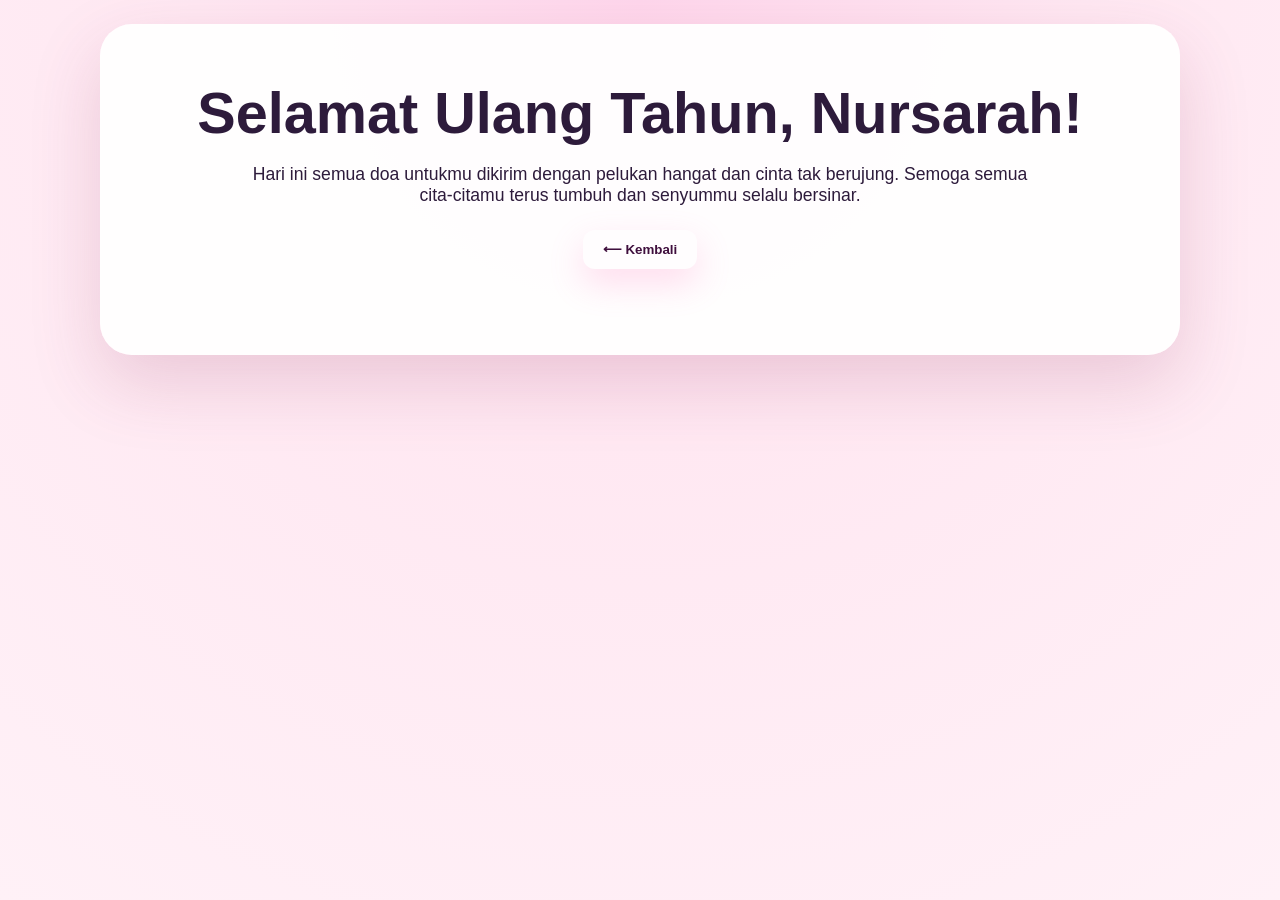
==== wish.html @ 1d13fd31 "Add wish slide page, navigation, music instructions, and polish" ====
<!doctype html>
<html lang="id">
  <head>
    <meta charset="utf-8" />
    <meta name="viewport" content="width=device-width, initial-scale=1" />
    <title>Ucapan untuk Nursarah</title>
    <link rel="stylesheet" href="style.css" />
  </head>
  <body>
    <div class="page">
      <div class="card" style="padding: 56px; text-align: center">
        <h1 style="font-size: 3.6rem; margin: 0 0 18px">
          Selamat Ulang Tahun, Nursarah!
        </h1>
        <p
          style="
            font-size: 1.1rem;
            color: var(--text);
            max-width: 800px;
            margin: 0 auto 24px;
          "
        >
          Hari ini semua doa untukmu dikirim dengan pelukan hangat dan cinta tak
          berujung. Semoga semua cita-citamu terus tumbuh dan senyummu selalu
          bersinar.
        </p>
        <div style="margin: 18px 0 30px">
          <button
            id="backBtn"
            style="
              padding: 12px 20px;
              border-radius: 12px;
              border: none;
              background: transparent;
            "
          >
            ⟵ Kembali
          </button>
        </div>
      </div>
    </div>

    <!-- background music: put the file 'terbuang-dalam-waktu.mp3' in the project folder -->
    <audio id="bgMusic" loop preload="auto">
      <source src="terbuang-dalam-waktu.mp3" type="audio/mpeg" />
    </audio>

    <canvas id="confettiCanvas"></canvas>
    <script src="script.js"></script>
    <script>
      // auto-reveal when this page loads
      window.addEventListener("load", () => {
        const btn = document.getElementById("showButton");
        // if revealMessage exists, call it
        if (typeof revealMessage === "function") revealMessage();
      });

      document.getElementById("backBtn").addEventListener("click", () => {
        window.location.href = "index.html";
      });
    </script>
  </body>
</html>
---- style.css ----
:root {
  --bg: #ffe8f2;
  --bg-deep: #f8d0ea;
  --card: rgba(255, 255, 255, 0.95);
  --text: #2d1b3b;
  --accent: #ff77b8;
  --accent2: #ffb0d9;
  --gold: #e6b86a;
  --gold-2: #ffd88d;
  --shadow: rgba(145, 48, 96, 0.18);
}

* {
  box-sizing: border-box;
}

html,
body {
  margin: 0;
  min-height: 100%;
}

body {
  font-family: "Segoe UI", Tahoma, Geneva, Verdana, sans-serif;
  background: radial-gradient(
    circle at top,
    #ffd7ec 0%,
    #ffe8f2 40%,
    #fff1f7 100%
  );
  color: var(--text);
  display: flex;
  align-items: center;
  justify-content: center;
  padding: 24px;
}

.page {
  width: min(100%, 1080px);
  max-width: 1080px;
}

.hero-banner {
  background: linear-gradient(
    135deg,
    rgba(255, 182, 212, 0.95),
    rgba(255, 113, 180, 0.95)
  );
  border-radius: 32px;
  padding: 42px 38px;
  color: #fff;
  margin-bottom: 28px;
  box-shadow: 0 24px 60px rgba(255, 121, 180, 0.24);
}

.hero-text span {
  display: inline-block;
  text-transform: uppercase;
  letter-spacing: 0.22em;
  font-size: 0.85rem;
  opacity: 0.92;
}

.hero-anim {
  transform-origin: left center;
  animation: floatIn 900ms ease both;
  text-shadow: 0 6px 18px rgba(197, 81, 132, 0.16);
}

.hero-decor {
  margin-top: 14px;
}

.gold-ribbon {
  display: inline-block;
  padding: 6px 12px;
  border-radius: 999px;
  background: linear-gradient(90deg, var(--gold), var(--gold-2));
  color: #3a1b00;
  font-weight: 700;
  box-shadow: 0 10px 30px rgba(230, 184, 106, 0.14);
}

@keyframes floatIn {
  from {
    transform: translateY(12px) scale(0.98);
    opacity: 0;
  }
  to {
    transform: translateY(0) scale(1);
    opacity: 1;
  }
}

.hero-text h1 {
  margin: 18px 0 12px;
  font-size: clamp(2.4rem, 4vw, 4rem);
  line-height: 1.02;
}

.hero-text p {
  margin: 0;
  max-width: 680px;
  font-size: 1.05rem;
  line-height: 1.7;
  opacity: 0.95;
}

.card {
  position: relative;
  background: var(--card);
  border-radius: 32px;
  padding: 28px;
  overflow: hidden;
  box-shadow: 0 28px 70px var(--shadow);
}

.sparkles {
  position: absolute;
  inset: 0;
  background-image:
    radial-gradient(
      circle at 10% 20%,
      rgba(255, 255, 255, 0.42),
      transparent 20%
    ),
    radial-gradient(
      circle at 80% 10%,
      rgba(255, 255, 255, 0.26),
      transparent 18%
    ),
    radial-gradient(
      circle at 55% 85%,
      rgba(255, 255, 255, 0.18),
      transparent 16%
    );
  pointer-events: none;
}

.card-top {
  display: grid;
  grid-template-columns: 240px 1fr;
  gap: 24px;
  align-items: center;
  position: relative;
}

.photo-frame {
  min-height: 320px;
  border-radius: 28px;
  background: linear-gradient(
    180deg,
    rgba(255, 245, 252, 0.98),
    rgba(255, 220, 235, 0.95)
  );
  border: 1px solid rgba(255, 255, 255, 0.8);
  overflow: hidden;
  display: grid;
  place-items: center;
  position: relative;
}

.photo-frame img {
  width: 100%;
  height: 100%;
  object-fit: cover;
  display: block;
}

.photo-fallback {
  position: absolute;
  inset: 0;
  display: grid;
  place-items: center;
  text-align: center;
  color: #8a3b72;
  font-weight: 700;
  padding: 18px;
}

.photo-fallback span {
  display: block;
  font-size: 1.1rem;
}

.gold-ring {
  position: absolute;
  right: -18px;
  top: -18px;
  width: 78px;
  height: 78px;
  border-radius: 50%;
  background: conic-gradient(
    from 180deg at 50% 50%,
    var(--gold),
    var(--gold-2)
  );
  filter: drop-shadow(0 8px 18px rgba(230, 184, 106, 0.12));
  transform: rotate(-12deg);
  z-index: 2;
}

.controls {
  display: flex;
  gap: 12px;
  align-items: center;
  margin-top: 18px;
}

#musicToggle {
  background: transparent;
  border: 1px solid rgba(60, 20, 40, 0.06);
  padding: 10px 14px;
  border-radius: 999px;
  box-shadow: 0 8px 20px rgba(0, 0, 0, 0.04);
  cursor: pointer;
}

.heart {
  position: fixed;
  width: 18px;
  height: 18px;
  background: radial-gradient(circle at 30% 30%, #fff, #ff6aa3 20%);
  transform: rotate(-45deg);
  border-radius: 6px 6px 0 0;
  pointer-events: none;
  animation: popUp 1000ms ease forwards;
}

@keyframes popUp {
  0% {
    transform: translateY(0) scale(0.6) rotate(-45deg);
    opacity: 1;
  }
  100% {
    transform: translateY(-160px) scale(1.1) rotate(-45deg);
    opacity: 0;
  }
}

.message {
  z-index: 1;
}

.message .greeting {
  margin: 0 0 12px;
  font-size: 0.95rem;
  color: #ff628a;
  letter-spacing: 0.16em;
  text-transform: uppercase;
}

.message h2 {
  margin: 0 0 18px;
  font-size: clamp(1.9rem, 3vw, 2.5rem);
  line-height: 1.05;
}

.message p {
  margin: 0 0 16px;
  color: #513551;
  font-size: 1rem;
  line-height: 1.8;
}

.card-body {
  padding-top: 16px;
}

.card-body p {
  margin: 0 0 14px;
}

button {
  display: inline-flex;
  align-items: center;
  justify-content: center;
  padding: 15px 28px;
  border: none;
  border-radius: 999px;
  background: linear-gradient(135deg, var(--accent), var(--accent2));
  color: #3f0f3d;
  font-weight: 700;
  cursor: pointer;
  transition:
    transform 180ms ease,
    box-shadow 180ms ease;
  box-shadow: 0 14px 34px rgba(255, 119, 184, 0.24);
}

button:hover {
  transform: translateY(-2px);
}

#confettiCanvas {
  position: fixed;
  inset: 0;
  pointer-events: none;
  z-index: 0;
}

@media (max-width: 780px) {
  .card-top {
    grid-template-columns: 1fr;
  }

  .photo-frame {
    min-height: 260px;
  }
}

@media (max-width: 520px) {
  .hero-banner {
    padding: 32px 24px;
  }

  .hero-text h1 {
    font-size: 2.5rem;
  }
}
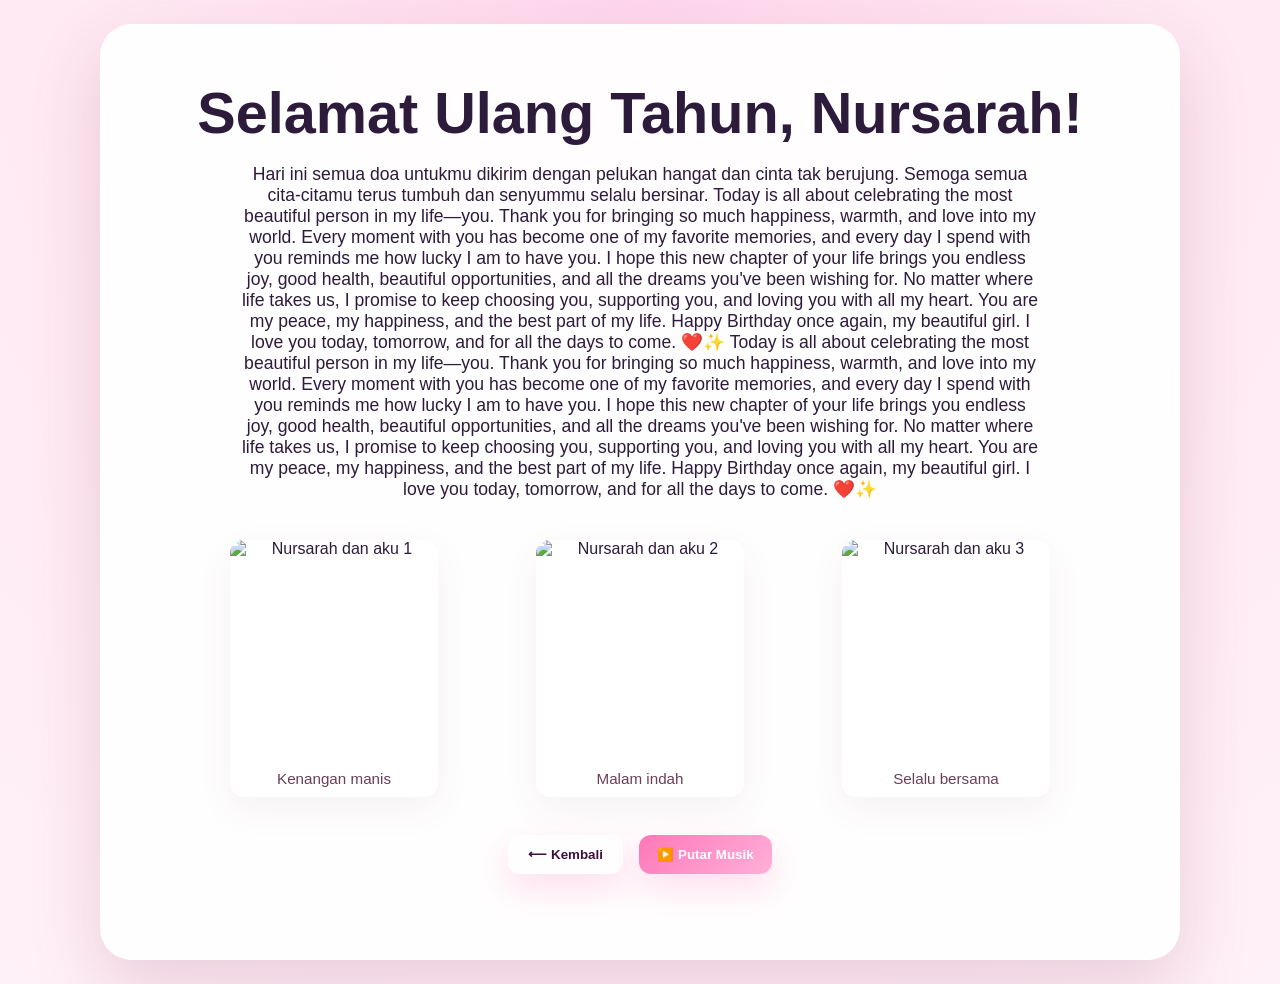
==== commit 7fb86216: "Add 3-photo gallery to wish page and responsive styles" ====
--- a/wish.html
+++ b/wish.html
@@ -22,8 +22,43 @@
         >
           Hari ini semua doa untukmu dikirim dengan pelukan hangat dan cinta tak
           berujung. Semoga semua cita-citamu terus tumbuh dan senyummu selalu
-          bersinar.
+          bersinar. Today is all about celebrating the most beautiful person in
+          my life—you. Thank you for bringing so much happiness, warmth, and
+          love into my world. Every moment with you has become one of my
+          favorite memories, and every day I spend with you reminds me how lucky
+          I am to have you. I hope this new chapter of your life brings you
+          endless joy, good health, beautiful opportunities, and all the dreams
+          you've been wishing for. No matter where life takes us, I promise to
+          keep choosing you, supporting you, and loving you with all my heart.
+          You are my peace, my happiness, and the best part of my life. Happy
+          Birthday once again, my beautiful girl. I love you today, tomorrow,
+          and for all the days to come. ❤️✨ Today is all about celebrating the
+          most beautiful person in my life—you. Thank you for bringing so much
+          happiness, warmth, and love into my world. Every moment with you has
+          become one of my favorite memories, and every day I spend with you
+          reminds me how lucky I am to have you. I hope this new chapter of your
+          life brings you endless joy, good health, beautiful opportunities, and
+          all the dreams you've been wishing for. No matter where life takes us,
+          I promise to keep choosing you, supporting you, and loving you with
+          all my heart. You are my peace, my happiness, and the best part of my
+          life. Happy Birthday once again, my beautiful girl. I love you today,
+          tomorrow, and for all the days to come. ❤️✨
         </p>
+        <!-- Photo gallery: three selected photos -->
+        <div class="wish-gallery" aria-label="Foto-foto kenangan">
+          <figure class="gallery-item">
+            <img src="photo1.jpeg" alt="Nursarah dan aku 1" />
+            <figcaption>Kenangan manis</figcaption>
+          </figure>
+          <figure class="gallery-item">
+            <img src="photo2.jpeg" alt="Nursarah dan aku 2" />
+            <figcaption>Malam indah</figcaption>
+          </figure>
+          <figure class="gallery-item">
+            <img src="photo3.jpeg" alt="Nursarah dan aku 3" />
+            <figcaption>Selalu bersama</figcaption>
+          </figure>
+        </div>
         <div style="margin: 18px 0 30px">
           <button
             id="backBtn"
@@ -36,6 +71,19 @@
           >
             ⟵ Kembali
           </button>
+          <button
+            id="musicToggleWish"
+            style="
+              padding: 12px 18px;
+              margin-left: 12px;
+              border-radius: 12px;
+              border: none;
+              background: linear-gradient(135deg, #ff77b8, #ffb0d9);
+              color: #fff;
+            "
+          >
+            ▶️ Putar Musik
+          </button>
         </div>
       </div>
     </div>
@@ -58,6 +106,95 @@
       document.getElementById("backBtn").addEventListener("click", () => {
         window.location.href = "index.html";
       });
+
+      // Music toggle with fallback synthesizer
+      (function () {
+        const toggle = document.getElementById("musicToggleWish");
+        const audio = document.getElementById("bgMusic");
+        let audioAvailable = false;
+        if (audio) {
+          // check if source file resolves by attempting to load
+          audio.addEventListener("canplaythrough", () => {
+            audioAvailable = true;
+          });
+          audio.addEventListener("error", () => {
+            audioAvailable = false;
+          });
+        }
+
+        // simple WebAudio synthesizer fallback
+        let audioCtx, osc1, osc2, masterGain;
+        function startSynth() {
+          audioCtx = new (window.AudioContext || window.webkitAudioContext)();
+          masterGain = audioCtx.createGain();
+          masterGain.gain.value = 0.12;
+          masterGain.connect(audioCtx.destination);
+
+          // create a gentle pad using two detuned oscillators
+          osc1 = audioCtx.createOscillator();
+          osc1.type = "sine";
+          osc1.frequency.value = 220; // A3-ish
+          const g1 = audioCtx.createGain();
+          g1.gain.value = 0.6;
+
+          osc2 = audioCtx.createOscillator();
+          osc2.type = "sine";
+          osc2.frequency.value = 330; // E4
+          const g2 = audioCtx.createGain();
+          g2.gain.value = 0.5;
+
+          const lfo = audioCtx.createOscillator();
+          lfo.type = "sine";
+          lfo.frequency.value = 0.15;
+          const lfoGain = audioCtx.createGain();
+          lfoGain.gain.value = 20;
+          lfo.connect(lfoGain);
+          lfoGain.connect(osc1.frequency);
+
+          osc1.connect(g1);
+          g1.connect(masterGain);
+          osc2.connect(g2);
+          g2.connect(masterGain);
+
+          osc1.start();
+          osc2.start();
+          lfo.start();
+        }
+
+        function stopSynth() {
+          try {
+            osc1.stop();
+            osc2.stop();
+            audioCtx.close();
+          } catch (e) {}
+          audioCtx = null;
+        }
+
+        toggle.addEventListener("click", async () => {
+          if (audioAvailable) {
+            if (audio.paused) {
+              try {
+                await audio.play();
+                toggle.textContent = "⏸️ Hentikan Musik";
+              } catch (e) {
+                toggle.textContent = "▶️ Putar Musik";
+              }
+            } else {
+              audio.pause();
+              toggle.textContent = "▶️ Putar Musik";
+            }
+          } else {
+            // use synthesizer fallback
+            if (!audioCtx) {
+              startSynth();
+              toggle.textContent = "⏸️ Hentikan Musik";
+            } else {
+              stopSynth();
+              toggle.textContent = "▶️ Putar Musik";
+            }
+          }
+        });
+      })();
     </script>
   </body>
 </html>
--- a/style.css
+++ b/style.css
@@ -216,6 +216,53 @@
   cursor: pointer;
 }
 
+/* Hide the index music toggle (music is on wish.html) */
+#musicToggle {
+  display: none;
+}
+
+/* Cute blurb box */
+.blurb {
+  display: flex;
+  gap: 18px;
+  align-items: flex-start;
+  background: linear-gradient(
+    180deg,
+    rgba(255, 245, 252, 0.9),
+    rgba(255, 233, 243, 0.95)
+  );
+  border-radius: 18px;
+  padding: 18px;
+  box-shadow: 0 14px 40px rgba(255, 121, 180, 0.06);
+  border: 1px solid rgba(255, 255, 255, 0.6);
+}
+
+.blurb-emoji {
+  font-size: 2.2rem;
+  display: grid;
+  place-items: center;
+  width: 56px;
+  height: 56px;
+  border-radius: 12px;
+  background: radial-gradient(circle at 30% 30%, #fff, #ffd6eb 40%);
+  box-shadow: 0 8px 18px rgba(255, 127, 191, 0.12);
+}
+
+.blurb-text p {
+  margin: 0 0 10px;
+  color: #5b3b4f;
+}
+
+.controls button:first-child {
+  padding: 14px 24px;
+  font-weight: 800;
+  border-radius: 999px;
+}
+
+.controls button:first-child:hover {
+  transform: translateY(-4px) scale(1.02);
+}
+
 .heart {
   position: fixed;
   width: 18px;
@@ -318,3 +365,49 @@
     font-size: 2.5rem;
   }
 }
+
+/* Wish page gallery */
+.wish-gallery {
+  display: grid;
+  grid-template-columns: repeat(3, 1fr);
+  gap: 18px;
+  max-width: 900px;
+  margin: 18px auto 22px;
+  align-items: stretch;
+}
+.wish-gallery .gallery-item {
+  background: white;
+  border-radius: 14px;
+  overflow: hidden;
+  box-shadow: 0 12px 36px rgba(89, 36, 66, 0.06);
+  text-align: center;
+}
+.wish-gallery img {
+  width: 100%;
+  height: 220px;
+  object-fit: cover;
+  display: block;
+}
+.wish-gallery figcaption {
+  padding: 10px 12px;
+  font-size: 0.95rem;
+  color: #6a3f56;
+}
+
+@media (max-width: 780px) {
+  .wish-gallery {
+    grid-template-columns: repeat(2, 1fr);
+  }
+  .wish-gallery img {
+    height: 180px;
+  }
+}
+
+@media (max-width: 440px) {
+  .wish-gallery {
+    grid-template-columns: 1fr;
+  }
+  .wish-gallery img {
+    height: 220px;
+  }
+}
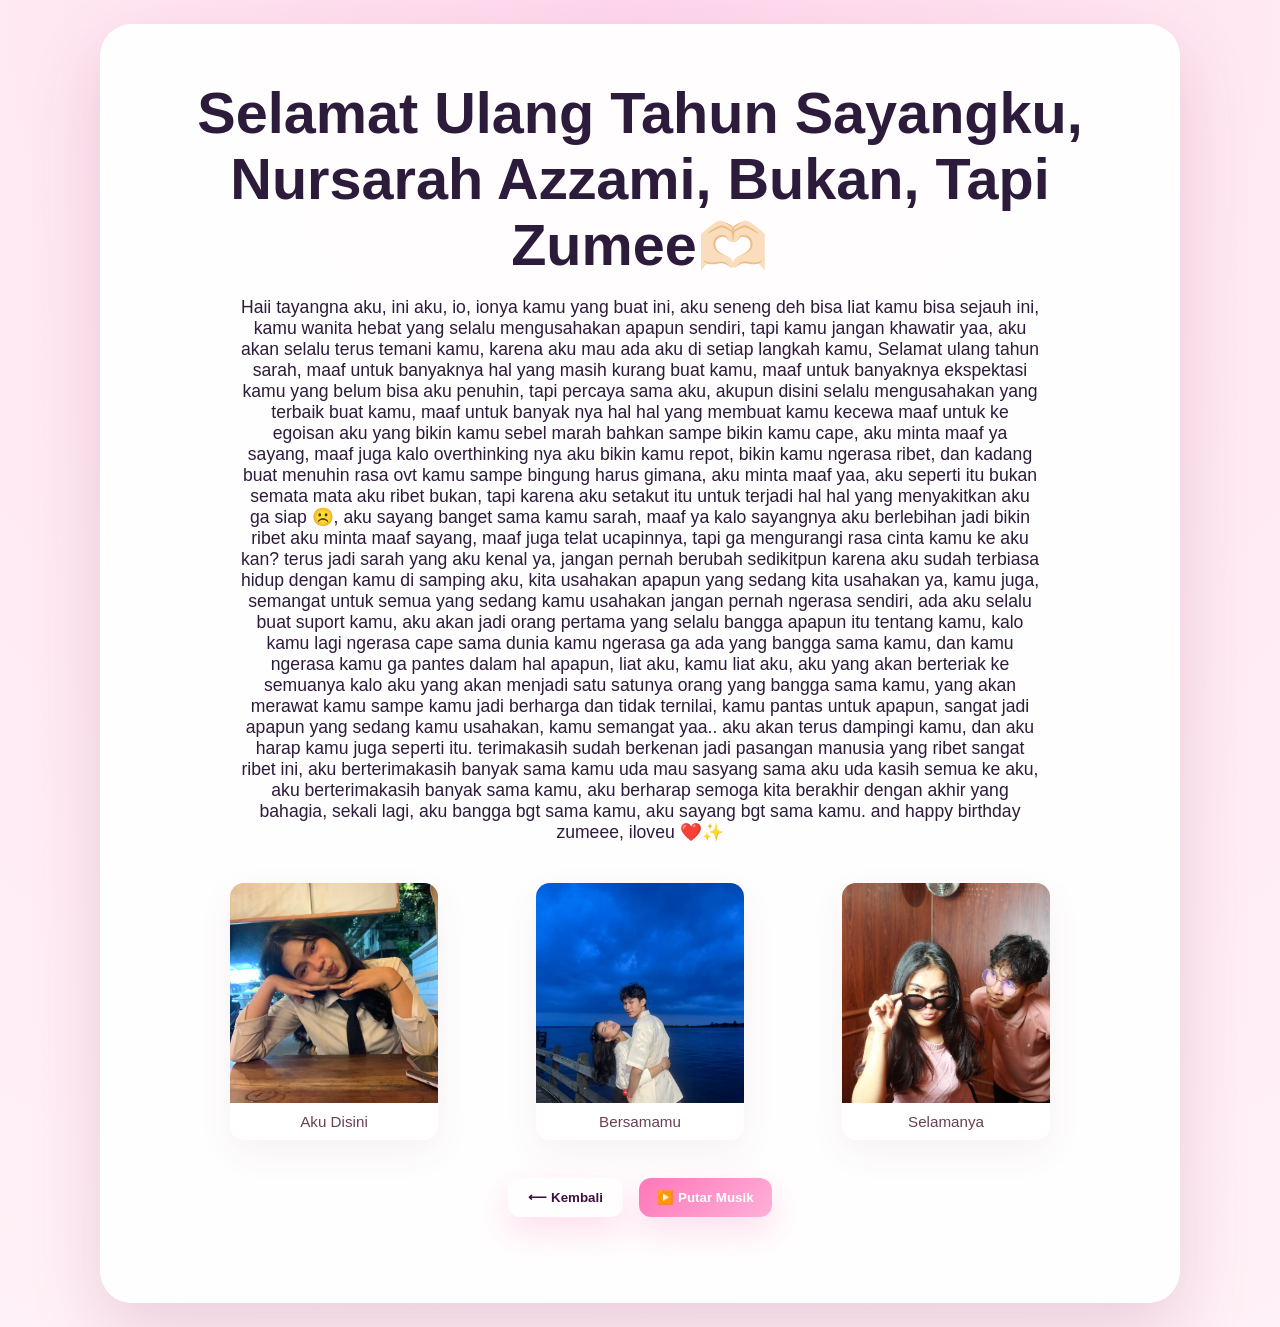
==== commit 20adb6fa: "Prepare for GitHub push: commit latest page and media updates" ====
--- a/wish.html
+++ b/wish.html
@@ -10,7 +10,7 @@
     <div class="page">
       <div class="card" style="padding: 56px; text-align: center">
         <h1 style="font-size: 3.6rem; margin: 0 0 18px">
-          Selamat Ulang Tahun, Nursarah!
+          Selamat Ulang Tahun Sayangku, Nursarah Azzami, Bukan, Tapi Zumee🫶🏻
         </h1>
         <p
           style="
@@ -20,43 +20,55 @@
             margin: 0 auto 24px;
           "
         >
-          Hari ini semua doa untukmu dikirim dengan pelukan hangat dan cinta tak
-          berujung. Semoga semua cita-citamu terus tumbuh dan senyummu selalu
-          bersinar. Today is all about celebrating the most beautiful person in
-          my life—you. Thank you for bringing so much happiness, warmth, and
-          love into my world. Every moment with you has become one of my
-          favorite memories, and every day I spend with you reminds me how lucky
-          I am to have you. I hope this new chapter of your life brings you
-          endless joy, good health, beautiful opportunities, and all the dreams
-          you've been wishing for. No matter where life takes us, I promise to
-          keep choosing you, supporting you, and loving you with all my heart.
-          You are my peace, my happiness, and the best part of my life. Happy
-          Birthday once again, my beautiful girl. I love you today, tomorrow,
-          and for all the days to come. ❤️✨ Today is all about celebrating the
-          most beautiful person in my life—you. Thank you for bringing so much
-          happiness, warmth, and love into my world. Every moment with you has
-          become one of my favorite memories, and every day I spend with you
-          reminds me how lucky I am to have you. I hope this new chapter of your
-          life brings you endless joy, good health, beautiful opportunities, and
-          all the dreams you've been wishing for. No matter where life takes us,
-          I promise to keep choosing you, supporting you, and loving you with
-          all my heart. You are my peace, my happiness, and the best part of my
-          life. Happy Birthday once again, my beautiful girl. I love you today,
-          tomorrow, and for all the days to come. ❤️✨
+          Haii tayangna aku, ini aku, io, ionya kamu yang buat ini, aku seneng
+          deh bisa liat kamu bisa sejauh ini, kamu wanita hebat yang selalu
+          mengusahakan apapun sendiri, tapi kamu jangan khawatir yaa, aku akan
+          selalu terus temani kamu, karena aku mau ada aku di setiap langkah
+          kamu, Selamat ulang tahun sarah, maaf untuk banyaknya hal yang masih
+          kurang buat kamu, maaf untuk banyaknya ekspektasi kamu yang belum bisa
+          aku penuhin, tapi percaya sama aku, akupun disini selalu mengusahakan
+          yang terbaik buat kamu, maaf untuk banyak nya hal hal yang membuat
+          kamu kecewa maaf untuk ke egoisan aku yang bikin kamu sebel marah
+          bahkan sampe bikin kamu cape, aku minta maaf ya sayang, maaf juga kalo
+          overthinking nya aku bikin kamu repot, bikin kamu ngerasa ribet, dan
+          kadang buat menuhin rasa ovt kamu sampe bingung harus gimana, aku
+          minta maaf yaa, aku seperti itu bukan semata mata aku ribet bukan,
+          tapi karena aku setakut itu untuk terjadi hal hal yang menyakitkan aku
+          ga siap ☹️, aku sayang banget sama kamu sarah, maaf ya kalo sayangnya
+          aku berlebihan jadi bikin ribet aku minta maaf sayang, maaf juga telat
+          ucapinnya, tapi ga mengurangi rasa cinta kamu ke aku kan? terus jadi
+          sarah yang aku kenal ya, jangan pernah berubah sedikitpun karena aku
+          sudah terbiasa hidup dengan kamu di samping aku, kita usahakan apapun
+          yang sedang kita usahakan ya, kamu juga, semangat untuk semua yang
+          sedang kamu usahakan jangan pernah ngerasa sendiri, ada aku selalu
+          buat suport kamu, aku akan jadi orang pertama yang selalu bangga
+          apapun itu tentang kamu, kalo kamu lagi ngerasa cape sama dunia kamu
+          ngerasa ga ada yang bangga sama kamu, dan kamu ngerasa kamu ga pantes
+          dalam hal apapun, liat aku, kamu liat aku, aku yang akan berteriak ke
+          semuanya kalo aku yang akan menjadi satu satunya orang yang bangga
+          sama kamu, yang akan merawat kamu sampe kamu jadi berharga dan tidak
+          ternilai, kamu pantas untuk apapun, sangat jadi apapun yang sedang
+          kamu usahakan, kamu semangat yaa.. aku akan terus dampingi kamu, dan
+          aku harap kamu juga seperti itu. terimakasih sudah berkenan jadi
+          pasangan manusia yang ribet sangat ribet ini, aku berterimakasih
+          banyak sama kamu uda mau sasyang sama aku uda kasih semua ke aku, aku
+          berterimakasih banyak sama kamu, aku berharap semoga kita berakhir
+          dengan akhir yang bahagia, sekali lagi, aku bangga bgt sama kamu, aku
+          sayang bgt sama kamu. and happy birthday zumeee, iloveu ❤️✨
         </p>
         <!-- Photo gallery: three selected photos -->
         <div class="wish-gallery" aria-label="Foto-foto kenangan">
           <figure class="gallery-item">
             <img src="photo1.jpeg" alt="Nursarah dan aku 1" />
-            <figcaption>Kenangan manis</figcaption>
+            <figcaption>Aku Disini</figcaption>
           </figure>
           <figure class="gallery-item">
             <img src="photo2.jpeg" alt="Nursarah dan aku 2" />
-            <figcaption>Malam indah</figcaption>
+            <figcaption>Bersamamu</figcaption>
           </figure>
           <figure class="gallery-item">
             <img src="photo3.jpeg" alt="Nursarah dan aku 3" />
-            <figcaption>Selalu bersama</figcaption>
+            <figcaption>Selamanya</figcaption>
           </figure>
         </div>
         <div style="margin: 18px 0 30px">
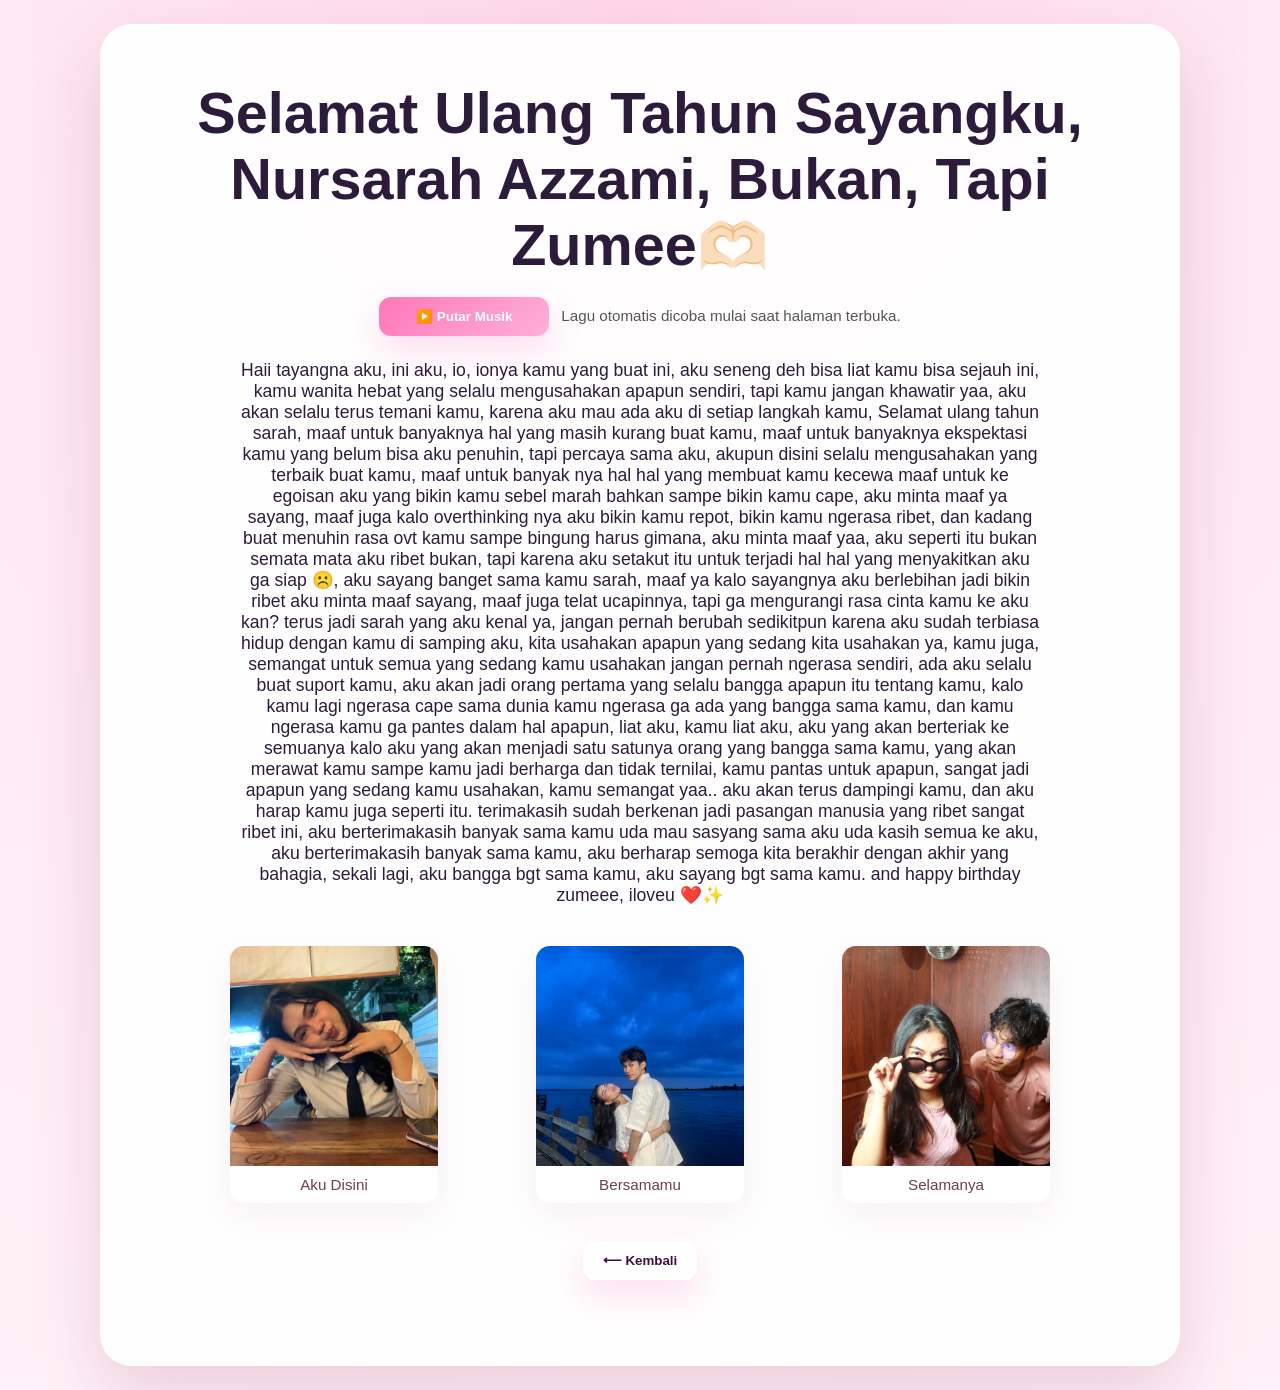
==== commit eacee302: "Move music button to top of wish page" ====
--- a/wish.html
+++ b/wish.html
@@ -12,6 +12,43 @@
         <h1 style="font-size: 3.6rem; margin: 0 0 18px">
           Selamat Ulang Tahun Sayangku, Nursarah Azzami, Bukan, Tapi Zumee🫶🏻
         </h1>
+        <div
+          style="
+            margin: 18px auto 24px;
+            max-width: 760px;
+            display: flex;
+            flex-wrap: wrap;
+            justify-content: center;
+            gap: 12px;
+            align-items: center;
+          "
+        >
+          <button
+            id="musicToggleWish"
+            style="
+              padding: 12px 20px;
+              border-radius: 12px;
+              border: none;
+              background: linear-gradient(135deg, #ff77b8, #ffb0d9);
+              color: #fff;
+              min-width: 170px;
+            "
+          >
+            ▶️ Putar Musik
+          </button>
+          <div
+            id="musicHint"
+            style="
+              font-size: 0.95rem;
+              color: #555;
+              line-height: 1.5;
+              text-align: center;
+              max-width: 500px;
+            "
+          >
+            Lagu otomatis dicoba mulai saat halaman terbuka.
+          </div>
+        </div>
         <p
           style="
             font-size: 1.1rem;
@@ -83,25 +120,12 @@
           >
             ⟵ Kembali
           </button>
-          <button
-            id="musicToggleWish"
-            style="
-              padding: 12px 18px;
-              margin-left: 12px;
-              border-radius: 12px;
-              border: none;
-              background: linear-gradient(135deg, #ff77b8, #ffb0d9);
-              color: #fff;
-            "
-          >
-            ▶️ Putar Musik
-          </button>
         </div>
       </div>
     </div>
 
     <!-- background music: put the file 'terbuang-dalam-waktu.mp3' in the project folder -->
-    <audio id="bgMusic" loop preload="auto">
+    <audio id="bgMusic" loop preload="auto" playsinline autoplay>
       <source src="terbuang-dalam-waktu.mp3" type="audio/mpeg" />
     </audio>
 
@@ -109,10 +133,28 @@
     <script src="script.js"></script>
     <script>
       // auto-reveal when this page loads
-      window.addEventListener("load", () => {
+      window.addEventListener("load", async () => {
         const btn = document.getElementById("showButton");
-        // if revealMessage exists, call it
         if (typeof revealMessage === "function") revealMessage();
+
+        const audio = document.getElementById("bgMusic");
+        const toggle = document.getElementById("musicToggleWish");
+        const hint = document.getElementById("musicHint");
+
+        if (audio) {
+          try {
+            await audio.play();
+            if (toggle) toggle.textContent = "⏸️ Hentikan Musik";
+            if (hint)
+              hint.textContent =
+                "Lagu otomatis mulai saat halaman ini terbuka.";
+          } catch (e) {
+            if (toggle) toggle.textContent = "▶️ Putar Musik";
+            if (hint)
+              hint.textContent =
+                "Autoplay diblokir, ketuk tombol musik untuk memulai.";
+          }
+        }
       });
 
       document.getElementById("backBtn").addEventListener("click", () => {
@@ -123,9 +165,9 @@
       (function () {
         const toggle = document.getElementById("musicToggleWish");
         const audio = document.getElementById("bgMusic");
+        const hint = document.getElementById("musicHint");
         let audioAvailable = false;
         if (audio) {
-          // check if source file resolves by attempting to load
           audio.addEventListener("canplaythrough", () => {
             audioAvailable = true;
           });
@@ -142,16 +184,15 @@
           masterGain.gain.value = 0.12;
           masterGain.connect(audioCtx.destination);
 
-          // create a gentle pad using two detuned oscillators
           osc1 = audioCtx.createOscillator();
           osc1.type = "sine";
-          osc1.frequency.value = 220; // A3-ish
+          osc1.frequency.value = 220;
           const g1 = audioCtx.createGain();
           g1.gain.value = 0.6;
 
           osc2 = audioCtx.createOscillator();
           osc2.type = "sine";
-          osc2.frequency.value = 330; // E4
+          osc2.frequency.value = 330;
           const g2 = audioCtx.createGain();
           g2.gain.value = 0.5;
 
@@ -171,6 +212,10 @@
           osc1.start();
           osc2.start();
           lfo.start();
+
+          if (hint)
+            hint.textContent =
+              "Musik synthesizer dimainkan karena audio asli belum tersedia.";
         }
 
         function stopSynth() {
@@ -188,21 +233,28 @@
               try {
                 await audio.play();
                 toggle.textContent = "⏸️ Hentikan Musik";
+                if (hint)
+                  hint.textContent =
+                    "Lagu sedang diputar. Ketuk lagi untuk berhenti.";
               } catch (e) {
                 toggle.textContent = "▶️ Putar Musik";
+                if (hint)
+                  hint.textContent =
+                    "Autoplay diblokir, jadi ketuk tombol untuk memulai.";
               }
             } else {
               audio.pause();
               toggle.textContent = "▶️ Putar Musik";
+              if (hint) hint.textContent = "Musik dihentikan.";
             }
           } else {
-            // use synthesizer fallback
             if (!audioCtx) {
               startSynth();
               toggle.textContent = "⏸️ Hentikan Musik";
             } else {
               stopSynth();
               toggle.textContent = "▶️ Putar Musik";
+              if (hint) hint.textContent = "Musik sintetis dihentikan.";
             }
           }
         });
